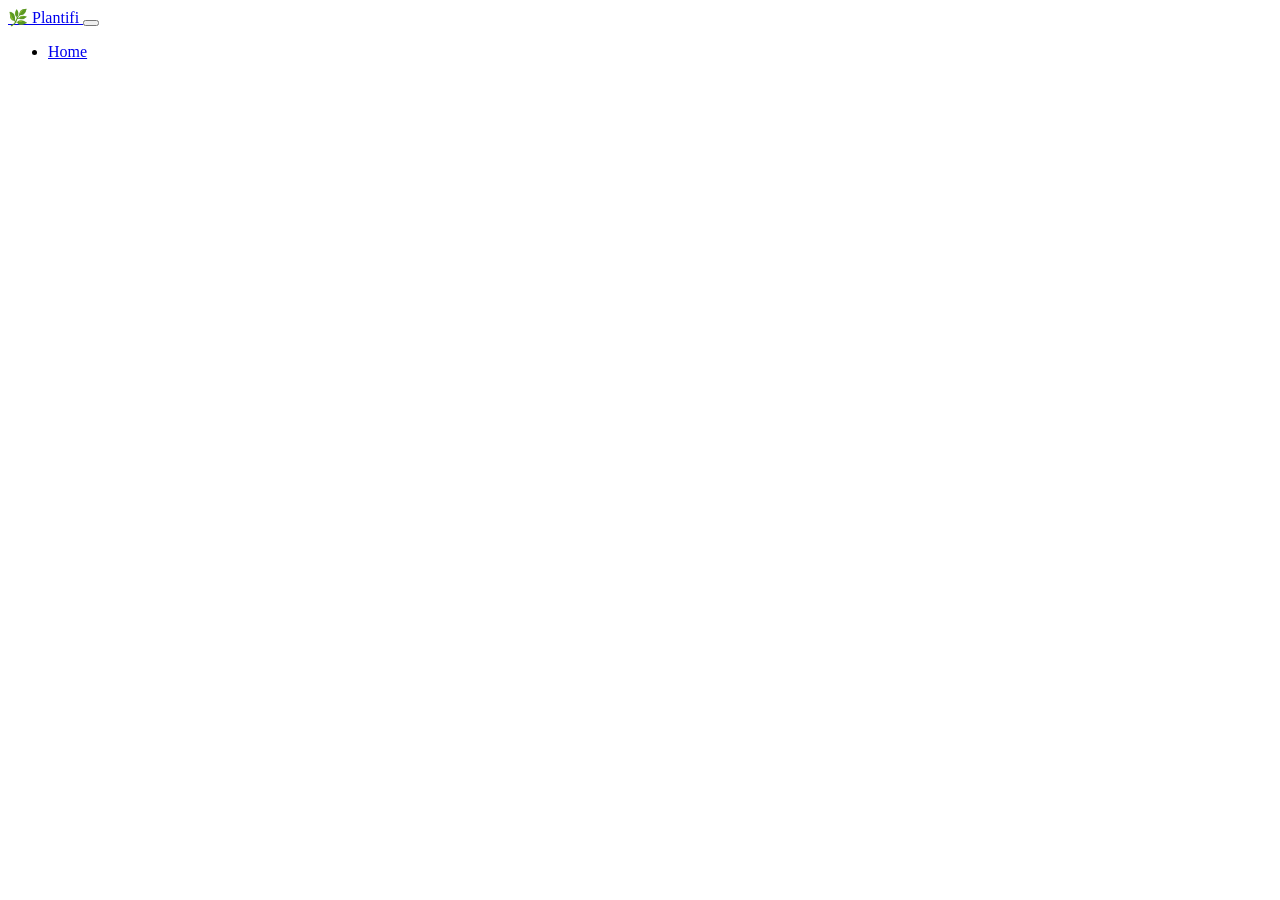
==== index.html @ bf8850d5 "Added CSS navbar styling" ====
<!DOCTYPE html>
<html lang="en">
    <head>
        <meta charset="UTF-8">
        <meta name="viewport" content="width=device-width, initial-scale=1.0">
        <title>Plantifi - Interactive Plant care & Store</title>
        <!Bootstrap 5 CSS -->
        <link rel="stylesheet" href="css/style.css">

    </head>
    <body>
        <!--Navigation Bar (Required on all pages)-->
        <nav class=""navbar navbar-expand-lg navbar-dark bg-success sticky-top">
            <div class="container">
                <a class="navbar-brand fw-bold" href="index.html"> 🌿 Plantifi </a>
                <button class="navbar-toggler" type="button" data-bs-toggle="collapse"data-bs-target="#navbarNav">
                    <span class="navbar-toggler-icon"></span>
                </button>
                <div class="collapse navbar-collapse" id="navbarNav">
                    <ul class="navbar-nav ms-auto">
                        <li class="=nav-item"><a class="nav-link active" href="index.html">Home</a> </li>
                    </ul>
                </div>
            </div>
    </body>
</html>
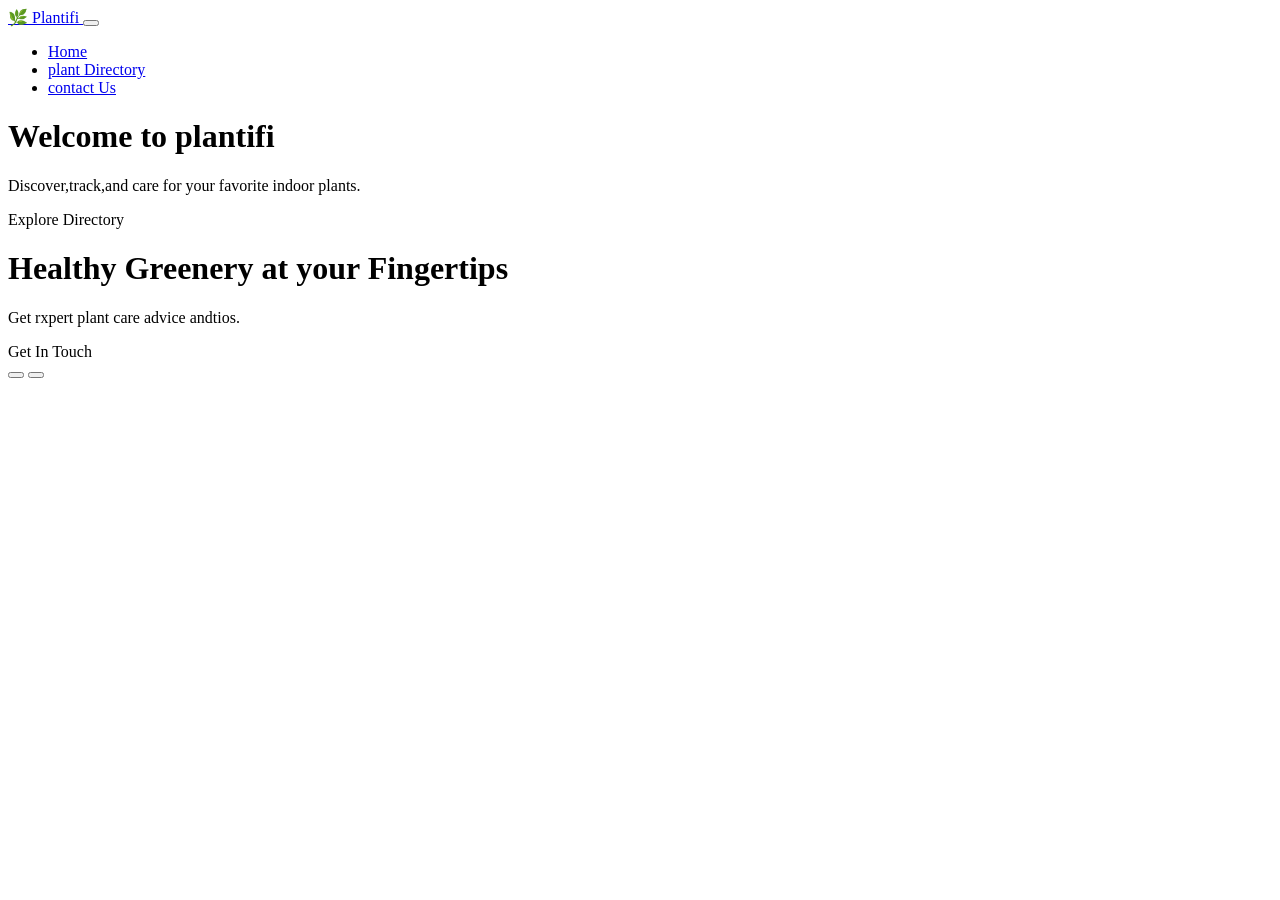
==== commit be5c93ca: "Partner updated project files" ====
--- a/index.html
+++ b/index.html
@@ -19,8 +19,35 @@
                 <div class="collapse navbar-collapse" id="navbarNav">
                     <ul class="navbar-nav ms-auto">
                         <li class="=nav-item"><a class="nav-link active" href="index.html">Home</a> </li>
+                        <li class="nav-item"> <a class="nav-link" href="directory.html"> plant Directory</a></li>
+                        <li class="=nav-item"><a class="nav-link " href="contact.html"> contact Us</a> </li>
                     </ul>
                 </div>
             </div>
+        </nav>
+        <div id ="plantCarousel"class="plantCarousel slide" data-bs-ride =" carousel">
+            <div class="carousel-inner">
+                <div class="carousel-item active">
+                    <div class="P-5 text-center bg-light text-success rounded-3 m-3">
+                        <h1 class="fw-bold"> Welcome to plantifi</h1>
+                        <p class="lead"> Discover,track,and care for your favorite indoor plants.</p>
+                        <a herf="directory.html"class="btn btn-success btn-lg">Explore Directory</a>
+                    </div>
+                </div>
+                <div class="carrousel-item">
+                    <div class="p-5 text-center bg-success text-white rounded-3 m3">
+                        <h1 class="fw-bold"> Healthy Greenery at your Fingertips</h1>
+                        <p class="lead"> Get rxpert plant care advice andtios.</p>
+                        <a herf="contact.html" class="btn btn-ligth btn-lg text-success fw-blod">Get In Touch</a>
+                    </div>
+                </div>
+            </div>
+            <button class="carousel-control-prev" type="button" data-bs-target="#plantCarousel" data-bs-slide="prev">
+                <span class="carousel-control-prev-icon bg-dark rounded-circle"></span>
+            </button>
+            <button class="carousel-control-next" type="button" data-bs-target="#plantCarousel" data-bs-slide="next">
+                <span class="carousel-control-next-icon bg-dark rounded-circle"></span>
+            </button>
+        </div>
     </body>
 </html>
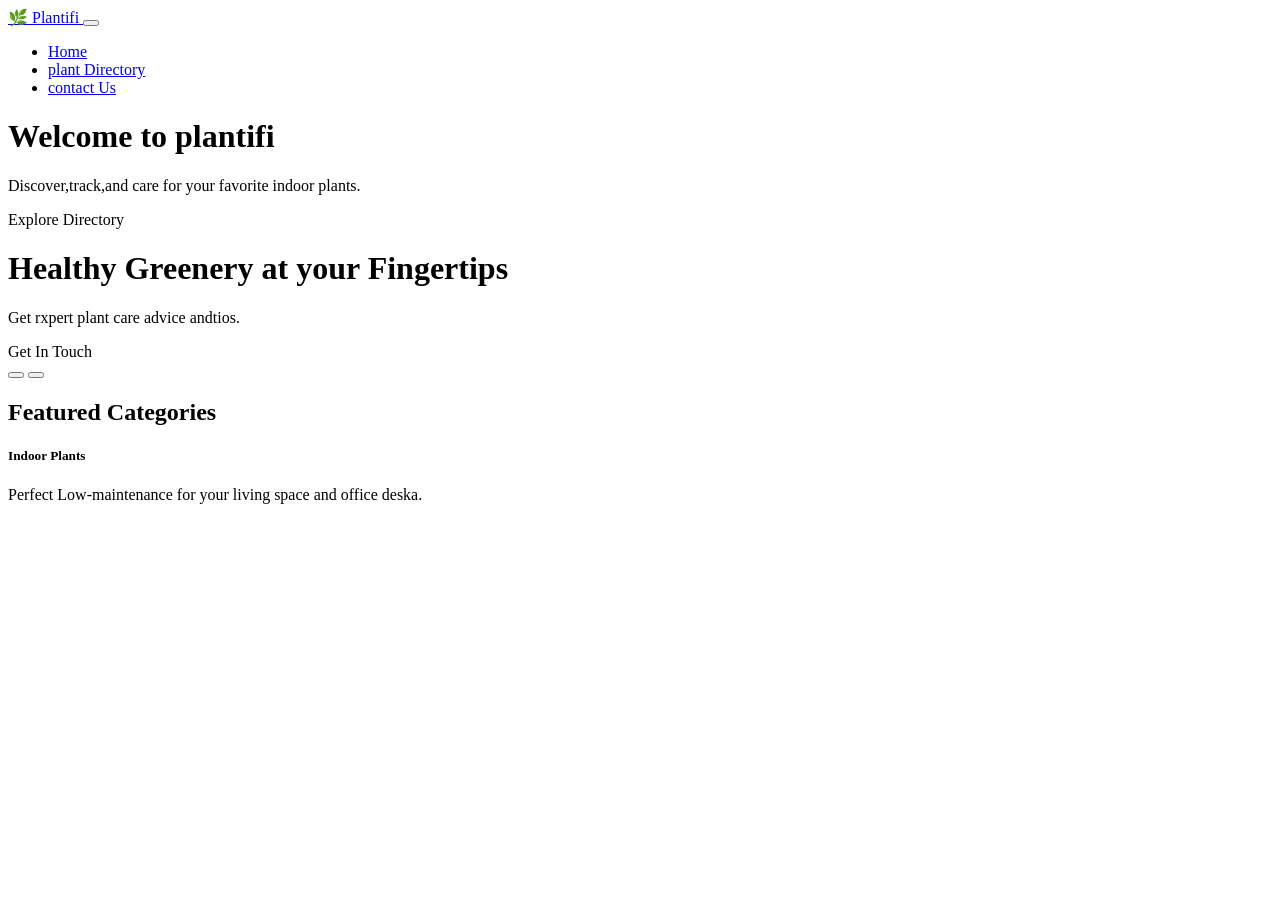
==== commit 7d682bae: "Patner updated project files" ====
--- a/index.html
+++ b/index.html
@@ -49,5 +49,23 @@
                 <span class="carousel-control-next-icon bg-dark rounded-circle"></span>
             </button>
         </div>
+        <!--Main Content Container-->
+        <div class="container my-5">
+            <h2 class="text-center text-success md-4"> Featured Categories</h2>
+            <div class="row g-4 text-center">
+                <div class="col-md-4">
+                    <div class="row g-4text-center">
+                        <div calss="col-md-4">
+                            <div class="card h-100 shadow-sm border-0">
+                                <div class="card-body">
+                                    <h5 class="cars-title text-success">Indoor Plants</h5>
+                                    <p class="card-text">Perfect Low-maintenance for your living space and office deska.</p>
+                                </div>
+                            </div>
+                        </div>
+                    </div>
+                </div>
+            </div>
+        </div>
     </body>
 </html>
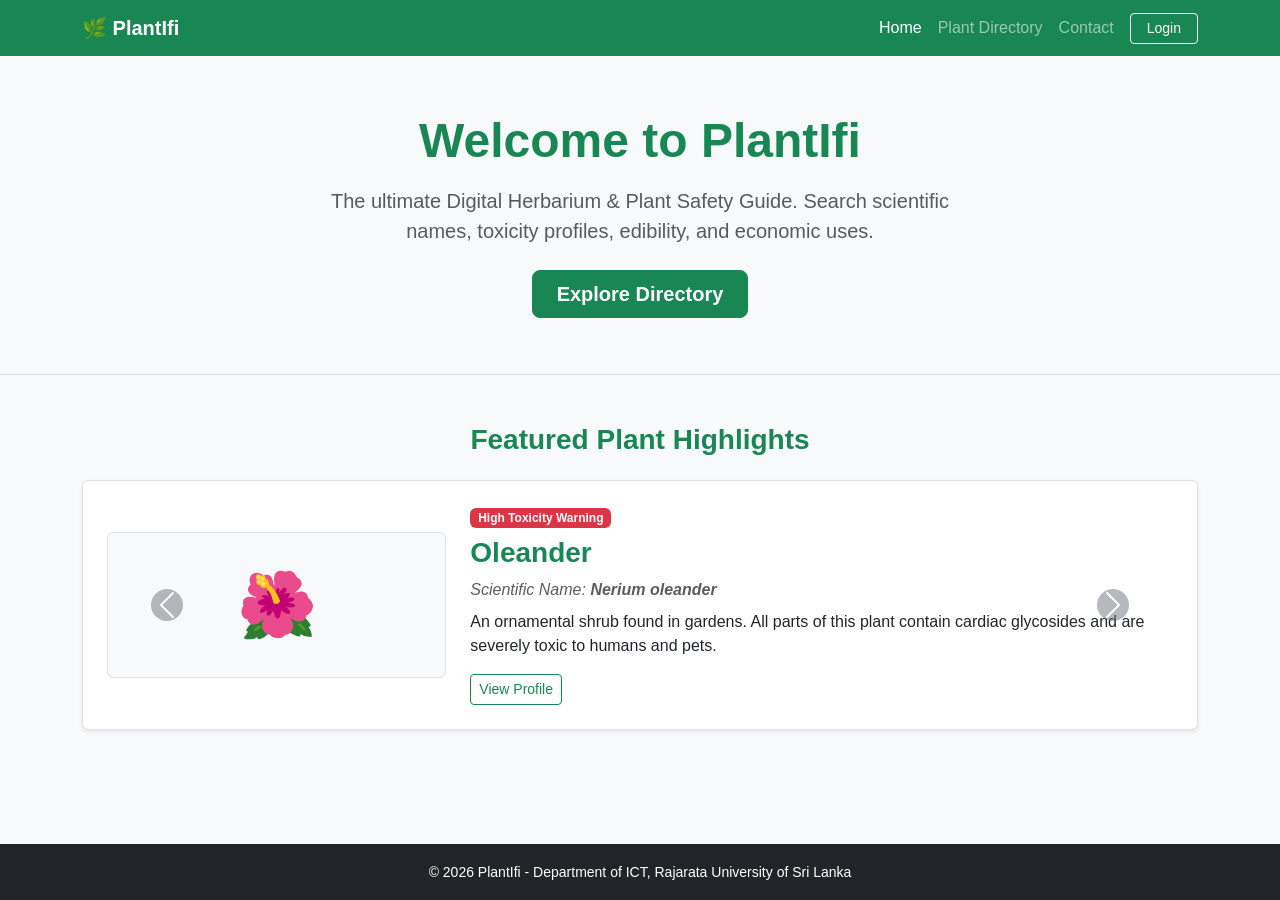
==== commit 327e024e: "Updated code structure based on phase 1 proposal" ====
--- a/index.html
+++ b/index.html
@@ -1,71 +1,105 @@
 <!DOCTYPE html>
 <html lang="en">
-    <head>
-        <meta charset="UTF-8">
-        <meta name="viewport" content="width=device-width, initial-scale=1.0">
-        <title>Plantifi - Interactive Plant care & Store</title>
-        <!Bootstrap 5 CSS -->
-        <link rel="stylesheet" href="css/style.css">
+<head>
+    <meta charset="UTF-8">
+    <meta name="viewport" content="width=device-width, initial-scale=1.0">
+    <title>PlantIfi - Botanical Database & Safety Guide</title>
+    <link href="https://cdn.jsdelivr.net/npm/bootstrap@5.3.2/dist/css/bootstrap.min.css" rel="stylesheet">
+    <link rel="stylesheet" href="css/style.css">
+    <link rel="icon" type="image/png" href="images/logo.png">
+</head>
+<body>
 
-    </head>
-    <body>
-        <!--Navigation Bar (Required on all pages)-->
-        <nav class=""navbar navbar-expand-lg navbar-dark bg-success sticky-top">
-            <div class="container">
-                <a class="navbar-brand fw-bold" href="index.html"> 🌿 Plantifi </a>
-                <button class="navbar-toggler" type="button" data-bs-toggle="collapse"data-bs-target="#navbarNav">
-                    <span class="navbar-toggler-icon"></span>
-                </button>
-                <div class="collapse navbar-collapse" id="navbarNav">
-                    <ul class="navbar-nav ms-auto">
-                        <li class="=nav-item"><a class="nav-link active" href="index.html">Home</a> </li>
-                        <li class="nav-item"> <a class="nav-link" href="directory.html"> plant Directory</a></li>
-                        <li class="=nav-item"><a class="nav-link " href="contact.html"> contact Us</a> </li>
-                    </ul>
-                </div>
+    <nav class="navbar navbar-expand-lg navbar-dark bg-success sticky-top">
+        <div class="container">
+            <a class="navbar-brand d-flex align-items-center gap-2" href="index.html">
+                <img src="images/logo.png" alt="PlantIfi" width="35" height="35" class="bg-white rounded-circle p-1" onerror="this.style.display='none'">
+                <span class="fw-bold"> 🌿 PlantIfi</span>
+            </a>
+            
+            <button class="navbar-toggler" type="button" data-bs-toggle="collapse" data-bs-target="#navMenu">
+                <span class="navbar-toggler-icon"></span>
+            </button>
+
+            <div class="collapse navbar-collapse" id="navMenu">
+                <ul class="navbar-nav ms-auto align-items-lg-center">
+                    <li class="nav-item"><a class="nav-link active" href="index.html">Home</a></li>
+                    <li class="nav-item"><a class="nav-link" href="directory.html">Plant Directory</a></li>
+                    <li class="nav-item"><a class="nav-link" href="contact.html">Contact</a></li>
+                    <li class="nav-item ms-lg-2"><a class="btn btn-outline-light btn-sm px-3" href="login.html">Login</a></li>
+                </ul>
             </div>
-        </nav>
-        <div id ="plantCarousel"class="plantCarousel slide" data-bs-ride =" carousel">
+        </div>
+    </nav>
+
+    <header class="bg-light py-5 text-center border-bottom">
+        <div class="container my-2">
+            <h1 class="fw-bold text-success display-5 mb-3">Welcome to PlantIfi</h1>
+            <p class="lead text-muted mx-auto" style="max-width: 650px;">
+                The ultimate Digital Herbarium & Plant Safety Guide. Search scientific names, toxicity profiles, edibility, and economic uses.
+            </p>
+            <a href="directory.html" class="btn btn-success btn-lg mt-2 fw-semibold px-4">Explore Directory</a>
+        </div>
+    </header>
+
+    <main class="container my-5">
+        <h3 class="text-center text-success fw-bold mb-4">Featured Plant Highlights</h3>
+
+        <div id="featuredSlider" class="carousel slide border rounded bg-white shadow-sm p-4" data-bs-ride="carousel">
             <div class="carousel-inner">
+                
                 <div class="carousel-item active">
-                    <div class="P-5 text-center bg-light text-success rounded-3 m-3">
-                        <h1 class="fw-bold"> Welcome to plantifi</h1>
-                        <p class="lead"> Discover,track,and care for your favorite indoor plants.</p>
-                        <a herf="directory.html"class="btn btn-success btn-lg">Explore Directory</a>
-                    </div>
-                </div>
-                <div class="carrousel-item">
-                    <div class="p-5 text-center bg-success text-white rounded-3 m3">
-                        <h1 class="fw-bold"> Healthy Greenery at your Fingertips</h1>
-                        <p class="lead"> Get rxpert plant care advice andtios.</p>
-                        <a herf="contact.html" class="btn btn-ligth btn-lg text-success fw-blod">Get In Touch</a>
-                    </div>
-                </div>
-            </div>
-            <button class="carousel-control-prev" type="button" data-bs-target="#plantCarousel" data-bs-slide="prev">
-                <span class="carousel-control-prev-icon bg-dark rounded-circle"></span>
-            </button>
-            <button class="carousel-control-next" type="button" data-bs-target="#plantCarousel" data-bs-slide="next">
-                <span class="carousel-control-next-icon bg-dark rounded-circle"></span>
-            </button>
-        </div>
-        <!--Main Content Container-->
-        <div class="container my-5">
-            <h2 class="text-center text-success md-4"> Featured Categories</h2>
-            <div class="row g-4 text-center">
-                <div class="col-md-4">
-                    <div class="row g-4text-center">
-                        <div calss="col-md-4">
-                            <div class="card h-100 shadow-sm border-0">
-                                <div class="card-body">
-                                    <h5 class="cars-title text-success">Indoor Plants</h5>
-                                    <p class="card-text">Perfect Low-maintenance for your living space and office deska.</p>
-                                </div>
+                    <div class="row align-items-center text-center text-md-start">
+                        <div class="col-md-4 text-center mb-3 mb-md-0">
+                            <div class="bg-light p-4 rounded border">
+                                <span style="font-size: 4rem;">🌺</span>
                             </div>
+                        </div>
+                        <div class="col-md-8">
+                            <span class="badge bg-danger mb-2">High Toxicity Warning</span>
+                            <h3 class="fw-bold text-success">Oleander</h3>
+                            <p class="text-muted fst-italic mb-2">Scientific Name: <strong>Nerium oleander</strong></p>
+                            <p>An ornamental shrub found in gardens. All parts of this plant contain cardiac glycosides and are severely toxic to humans and pets.</p>
+                            <a href="directory.html" class="btn btn-outline-success btn-sm">View Profile</a>
                         </div>
                     </div>
                 </div>
+
+                <div class="carousel-item">
+                    <div class="row align-items-center text-center text-md-start">
+                        <div class="col-md-4 text-center mb-3 mb-md-0">
+                            <div class="bg-light p-4 rounded border">
+                                <span style="font-size: 4rem;">🪵</span>
+                            </div>
+                        </div>
+                        <div class="col-md-8">
+                            <span class="badge bg-primary mb-2">Economic Value</span>
+                            <h3 class="fw-bold text-success">Teak Tree</h3>
+                            <p class="text-muted fst-italic mb-2">Scientific Name: <strong>Tectona grandis</strong></p>
+                            <p>A large tropical hardwood species harvested for commercial timber, outdoor furniture, and durable construction.</p>
+                            <a href="directory.html" class="btn btn-outline-success btn-sm">View Profile</a>
+                        </div>
+                    </div>
+                </div>
+
             </div>
+
+            <button class="carousel-control-prev" type="button" data-bs-target="#featuredSlider" data-bs-slide="prev">
+                <span class="carousel-control-prev-icon bg-secondary rounded-circle p-2"></span>
+            </button>
+            <button class="carousel-control-next" type="button" data-bs-target="#featuredSlider" data-bs-slide="next">
+                <span class="carousel-control-next-icon bg-secondary rounded-circle p-2"></span>
+            </button>
         </div>
-    </body>
+    </main>
+
+    <footer class="bg-dark text-white text-center py-3 mt-auto">
+        <div class="container">
+            <small>&copy; 2026 PlantIfi - Department of ICT, Rajarata University of Sri Lanka</small>
+        </div>
+    </footer>
+
+    <script src="https://cdn.jsdelivr.net/npm/bootstrap@5.3.2/dist/bootstrap.bundle.min.js"></script>
+    <script src="js/script.js"></script>
+</body>
 </html>
--- a/css/style.css
+++ b/css/style.css
@@ -0,0 +1,21 @@
+/* Custom Global Styles for Plantifi */
+body {
+    font-family: 'Segoe UI', Tahoma, Geneva, Verdana, sans-serif;
+    background-color: #f8f9fa;
+    display: flex;
+    flex-direction: column;
+    min-height: 100vh;
+}
+
+.card {
+    transition: transform 0.2s ease, box-shadow 0.2s ease;
+}
+
+.card:hover {
+    transform: translateY(-5px);
+    box-shadow: 0 8px 20px rgba(0, 0, 0, 0.12) !important;
+}
+
+footer {
+    margin-top: auto;
+}
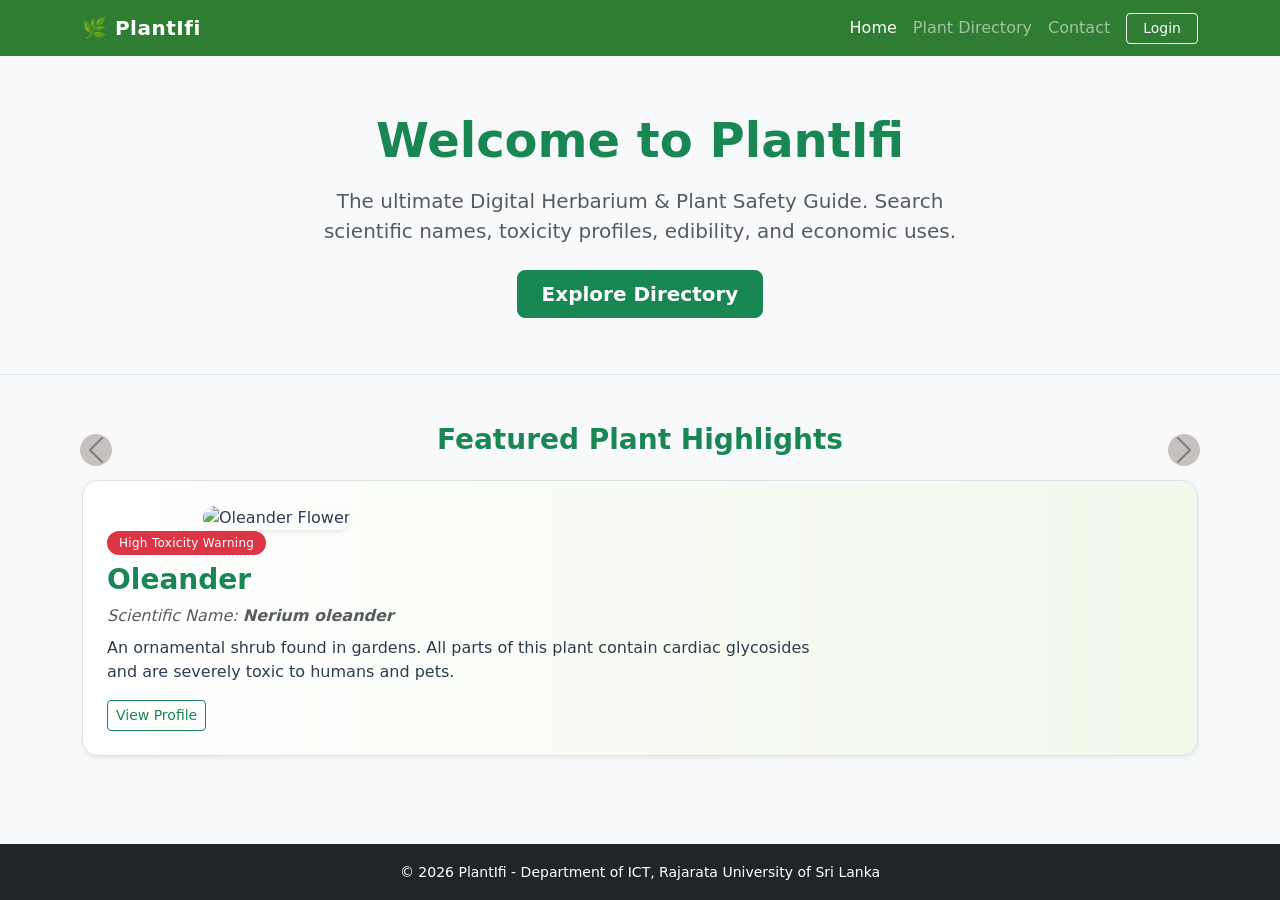
==== commit d3151d32: "Update plant directory styles" ====
--- a/index.html
+++ b/index.html
@@ -50,9 +50,11 @@
                 
                 <div class="carousel-item active">
                     <div class="row align-items-center text-center text-md-start">
-                        <div class="col-md-4 text-center mb-3 mb-md-0">
-                            <div class="bg-light p-4 rounded border">
-                                <span style="font-size: 4rem;">🌺</span>
+                        <div class="col-md-4 text-center">
+                            <img src="https://images.unsplash.com/photo-1598880940080-ff9a29891b85?q=80&w=600"
+                                 alt="Oleander Flower"
+                                class="img-fluid rounded-4 shadow-sm object-fit-cover"
+                                style="max-height: 250px; width: 100;">
                             </div>
                         </div>
                         <div class="col-md-8">
--- a/css/style.css
+++ b/css/style.css
@@ -1,21 +1,93 @@
-/* Custom Global Styles for Plantifi */
+/* Custom Botanical Theme Color Palette */
+:root {
+    --primary-green: #2e7d32;
+    --dark-green: #1b5e20;
+    --light-green: #e8f5e9;
+    --accent-gold: #fbc02d;
+    --text-dark: #2c3e50;
+    --card-shadow: 0 10px 20px rgba(0, 0, 0, 0.05);
+    --hover-shadow: 0 15px 30px rgba(46, 125, 50, 0.15);
+}
+
 body {
-    font-family: 'Segoe UI', Tahoma, Geneva, Verdana, sans-serif;
+    font-family: 'Segoe UI', system-ui, -apple-system, sans-serif;
+    color: var(--text-dark);
     background-color: #f8f9fa;
     display: flex;
     flex-direction: column;
     min-height: 100vh;
 }
 
-.card {
-    transition: transform 0.2s ease, box-shadow 0.2s ease;
+/* Navbar Custom Styling */
+.navbar {
+    background-color: var(--primary-green) !important;
+    transition: background-color 0.3s ease;
 }
 
-.card:hover {
-    transform: translateY(-5px);
-    box-shadow: 0 8px 20px rgba(0, 0, 0, 0.12) !important;
+.navbar-brand span {
+    letter-spacing: 0.5px;
 }
 
+.nav-link {
+    transition: color 0.2s ease, transform 0.2s ease;
+}
+
+.nav-link:hover {
+    color: #ffffff !important;
+    transform: translateY(-1px);
+}
+
+/* Interactive Card Animations */
+.plant-card .card {
+    transition: all 0.3s cubic-bezier(0.165, 0.84, 0.44, 1);
+    border-radius: 12px;
+    overflow: hidden;
+    background: #ffffff;
+}
+
+.plant-card .card:hover {
+    transform: translateY(-8px);
+    box-shadow: var(--hover-shadow) !important;
+}
+
+/* Emoji / Image Container Styling */
+.card-img-placeholder {
+    background: linear-gradient(135deg, #e8f5e9 0%, #c8e6c9 100%);
+    border-bottom: 1px solid rgba(0,0,0,0.05);
+}
+
+/* Badges Styling */
+.badge {
+    padding: 6px 12px;
+    font-weight: 500;
+    letter-spacing: 0.3px;
+    border-radius: 20px;
+}
+
+/* Carousel Custom Styling */
+#featuredSlider {
+    border-radius: 16px !important;
+    background: linear-gradient(to right, #ffffff, #f1f8e9);
+}
+
+.carousel-control-prev-icon,
+.carousel-control-next-icon {
+    filter: invert(1);
+}
+
+/* Form Polish */
+.form-control:focus, .form-select:focus {
+    border-color: var(--primary-green);
+    box-shadow: 0 0 0 0.25rem rgba(46, 125, 50, 0.25);
+}
+
+.form-check-input:checked {
+    background-color: var(--primary-green);
+    border-color: var(--primary-green);
+}
+
+/* Footer Pin to Bottom */
 footer {
     margin-top: auto;
+    background-color: #1a252f !important;
 }
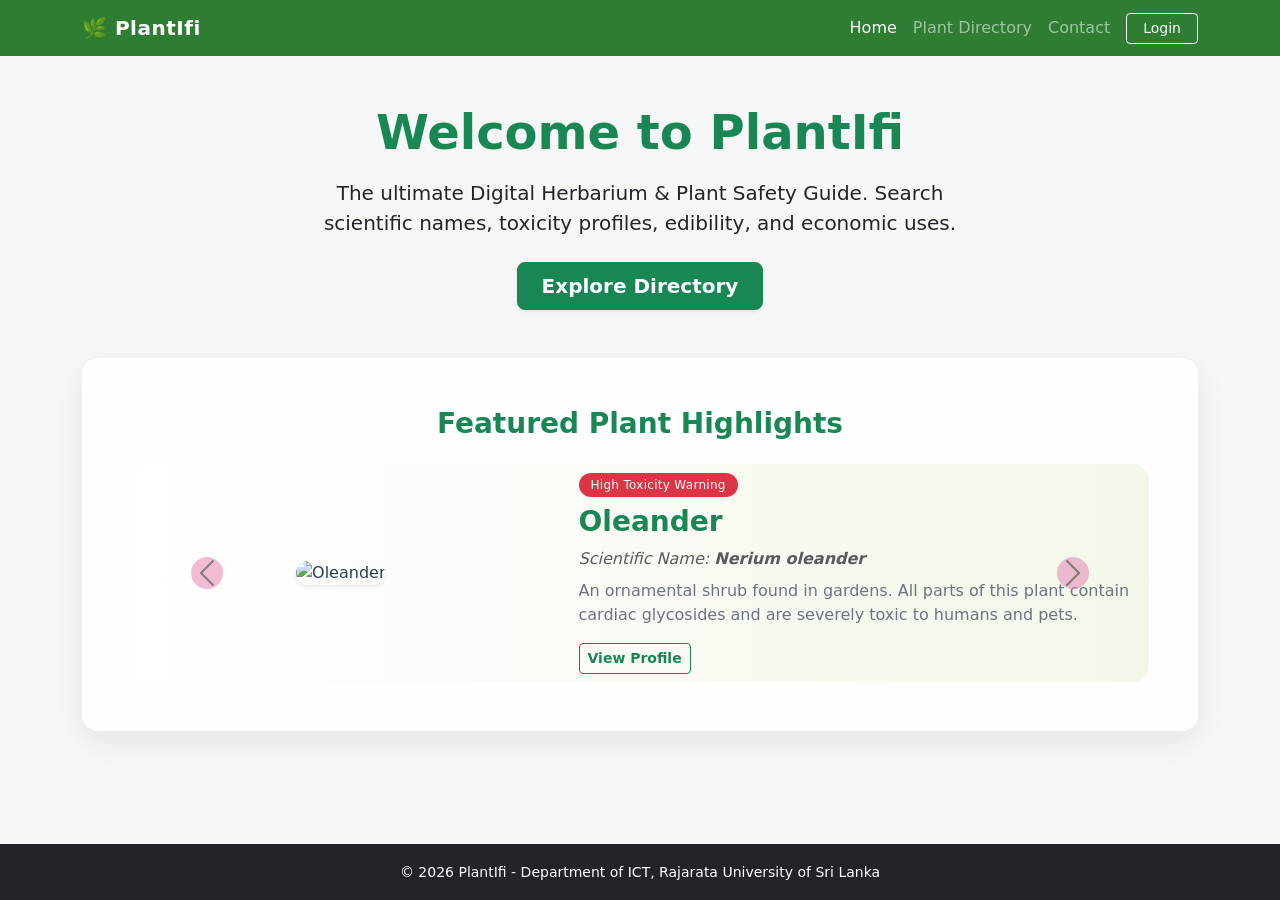
==== commit 7cc5a810: "Added nature background image and glassmorphism styling to index.html" ====
--- a/index.html
+++ b/index.html
@@ -8,8 +8,9 @@
     <link rel="stylesheet" href="css/style.css">
     <link rel="icon" type="image/png" href="images/logo.png">
 </head>
-<body>
+<body class="d-flex flex-column min-vh-100">
 
+    <!-- Navigation Bar -->
     <nav class="navbar navbar-expand-lg navbar-dark bg-success sticky-top">
         <div class="container">
             <a class="navbar-brand d-flex align-items-center gap-2" href="index.html">
@@ -32,76 +33,89 @@
         </div>
     </nav>
 
-    <header class="bg-light py-5 text-center border-bottom">
-        <div class="container my-2">
-            <h1 class="fw-bold text-success display-5 mb-3">Welcome to PlantIfi</h1>
-            <p class="lead text-muted mx-auto" style="max-width: 650px;">
-                The ultimate Digital Herbarium & Plant Safety Guide. Search scientific names, toxicity profiles, edibility, and economic uses.
-            </p>
-            <a href="directory.html" class="btn btn-success btn-lg mt-2 fw-semibold px-4">Explore Directory</a>
-        </div>
-    </header>
+    <!-- Main Wrapper with Soft Nature Background -->
+    <div class="hero-bg-section py-5 flex-grow-1">
+        
+        <!-- Header Section -->
+        <header class="text-center mb-5">
+            <div class="container">
+                <h1 class="fw-bold text-success display-5 mb-3">Welcome to PlantIfi</h1>
+                <p class="lead text-dark fw-medium mx-auto" style="max-width: 650px;">
+                    The ultimate Digital Herbarium & Plant Safety Guide. Search scientific names, toxicity profiles, edibility, and economic uses.
+                </p>
+                <a href="directory.html" class="btn btn-success btn-lg mt-2 fw-semibold px-4 shadow-sm">Explore Directory</a>
+            </div>
+        </header>
 
-    <main class="container my-5">
-        <h3 class="text-center text-success fw-bold mb-4">Featured Plant Highlights</h3>
+        <!-- Featured Section with Translucent Glass Styling -->
+        <main class="container">
+            <div class="glass-card-box rounded-4 p-4 p-md-5">
+                <h3 class="text-center text-success fw-bold mb-4">Featured Plant Highlights</h3>
 
-        <div id="featuredSlider" class="carousel slide border rounded bg-white shadow-sm p-4" data-bs-ride="carousel">
-            <div class="carousel-inner">
-                
-                <div class="carousel-item active">
-                    <div class="row align-items-center text-center text-md-start">
-                        <div class="col-md-4 text-center">
-                            <img src="https://images.unsplash.com/photo-1598880940080-ff9a29891b85?q=80&w=600"
-                                 alt="Oleander Flower"
-                                class="img-fluid rounded-4 shadow-sm object-fit-cover"
-                                style="max-height: 250px; width: 100;">
+                <div id="featuredSlider" class="carousel slide border-0 p-2" data-bs-ride="carousel">
+                    <div class="carousel-inner">
+                        
+                        <!-- Slide 1: Oleander -->
+                        <div class="carousel-item active">
+                            <div class="row align-items-center text-center text-md-start">
+                                <div class="col-md-5 text-center mb-3 mb-md-0">
+                                    <img src="https://images.unsplash.com/photo-1598880940080-ff9a29891b85?q=80&w=800" 
+                                         alt="Oleander" 
+                                         class="img-fluid rounded-4 shadow-sm object-fit-cover w-100" 
+                                         style="height: 250px;">
+                                </div>
+                                <div class="col-md-7 ps-md-4">
+                                    <span class="badge bg-danger mb-2">High Toxicity Warning</span>
+                                    <h3 class="fw-bold text-success">Oleander</h3>
+                                    <p class="text-muted fst-italic mb-2">Scientific Name: <strong>Nerium oleander</strong></p>
+                                    <p class="text-secondary">An ornamental shrub found in gardens. All parts of this plant contain cardiac glycosides and are severely toxic to humans and pets.</p>
+                                    <a href="directory.html" class="btn btn-outline-success btn-sm fw-semibold">View Profile</a>
+                                </div>
                             </div>
                         </div>
-                        <div class="col-md-8">
-                            <span class="badge bg-danger mb-2">High Toxicity Warning</span>
-                            <h3 class="fw-bold text-success">Oleander</h3>
-                            <p class="text-muted fst-italic mb-2">Scientific Name: <strong>Nerium oleander</strong></p>
-                            <p>An ornamental shrub found in gardens. All parts of this plant contain cardiac glycosides and are severely toxic to humans and pets.</p>
-                            <a href="directory.html" class="btn btn-outline-success btn-sm">View Profile</a>
-                        </div>
-                    </div>
-                </div>
 
-                <div class="carousel-item">
-                    <div class="row align-items-center text-center text-md-start">
-                        <div class="col-md-4 text-center mb-3 mb-md-0">
-                            <div class="bg-light p-4 rounded border">
-                                <span style="font-size: 4rem;">🪵</span>
+                        <!-- Slide 2: Teak Tree -->
+                        <div class="carousel-item">
+                            <div class="row align-items-center text-center text-md-start">
+                                <div class="col-md-5 text-center mb-3 mb-md-0">
+                                    <img src="https://images.unsplash.com/photo-1542273917363-3b1817f69a2d?q=80&w=800" 
+                                         alt="Teak Tree" 
+                                         class="img-fluid rounded-4 shadow-sm object-fit-cover w-100" 
+                                         style="height: 250px;">
+                                </div>
+                                <div class="col-md-7 ps-md-4">
+                                    <span class="badge bg-primary mb-2">Economic Value</span>
+                                    <h3 class="fw-bold text-success">Teak Tree</h3>
+                                    <p class="text-muted fst-italic mb-2">Scientific Name: <strong>Tectona grandis</strong></p>
+                                    <p class="text-secondary">A large tropical hardwood species harvested for commercial timber, outdoor furniture, and durable construction.</p>
+                                    <a href="directory.html" class="btn btn-outline-success btn-sm fw-semibold">View Profile</a>
+                                </div>
                             </div>
                         </div>
-                        <div class="col-md-8">
-                            <span class="badge bg-primary mb-2">Economic Value</span>
-                            <h3 class="fw-bold text-success">Teak Tree</h3>
-                            <p class="text-muted fst-italic mb-2">Scientific Name: <strong>Tectona grandis</strong></p>
-                            <p>A large tropical hardwood species harvested for commercial timber, outdoor furniture, and durable construction.</p>
-                            <a href="directory.html" class="btn btn-outline-success btn-sm">View Profile</a>
-                        </div>
+
                     </div>
+
+                    <!-- Carousel Controls -->
+                    <button class="carousel-control-prev" type="button" data-bs-target="#featuredSlider" data-bs-slide="prev">
+                        <span class="carousel-control-prev-icon bg-success rounded-circle p-2 shadow-sm"></span>
+                    </button>
+                    <button class="carousel-control-next" type="button" data-bs-target="#featuredSlider" data-bs-slide="next">
+                        <span class="carousel-control-next-icon bg-success rounded-circle p-2 shadow-sm"></span>
+                    </button>
                 </div>
+            </div>
+        </main>
 
-            </div>
+    </div>
 
-            <button class="carousel-control-prev" type="button" data-bs-target="#featuredSlider" data-bs-slide="prev">
-                <span class="carousel-control-prev-icon bg-secondary rounded-circle p-2"></span>
-            </button>
-            <button class="carousel-control-next" type="button" data-bs-target="#featuredSlider" data-bs-slide="next">
-                <span class="carousel-control-next-icon bg-secondary rounded-circle p-2"></span>
-            </button>
-        </div>
-    </main>
-
+    <!-- Footer -->
     <footer class="bg-dark text-white text-center py-3 mt-auto">
         <div class="container">
             <small>&copy; 2026 PlantIfi - Department of ICT, Rajarata University of Sri Lanka</small>
         </div>
     </footer>
 
-    <script src="https://cdn.jsdelivr.net/npm/bootstrap@5.3.2/dist/bootstrap.bundle.min.js"></script>
+    <script src="https://cdn.jsdelivr.net/npm/bootstrap@5.3.2/dist/js/bootstrap.bundle.min.js"></script>
     <script src="js/script.js"></script>
 </body>
 </html>
--- a/css/style.css
+++ b/css/style.css
@@ -90,4 +90,19 @@
 footer {
     margin-top: auto;
     background-color: #1a252f !important;
+}
+/* Full Body Nature Background */
+.hero-bg-section {
+    background: linear-gradient(rgba(245, 247, 245, 0.82), rgba(245, 247, 245, 0.82)), 
+                url('https://images.unsplash.com/photo-1518531933037-91b2f5f229cc?q=80&w=1600') no-repeat center center / cover;
+    min-height: 85vh;
+}
+
+/* Translucent Frosted Glass Box */
+.glass-card-box {
+    background: rgba(255, 255, 255, 0.85) !important;
+    backdrop-filter: blur(10px);
+    -webkit-backdrop-filter: blur(10px);
+    border: 1px solid rgba(255, 255, 255, 0.5) !important;
+    box-shadow: 0 10px 30px rgba(0, 0, 0, 0.08) !important;
 }
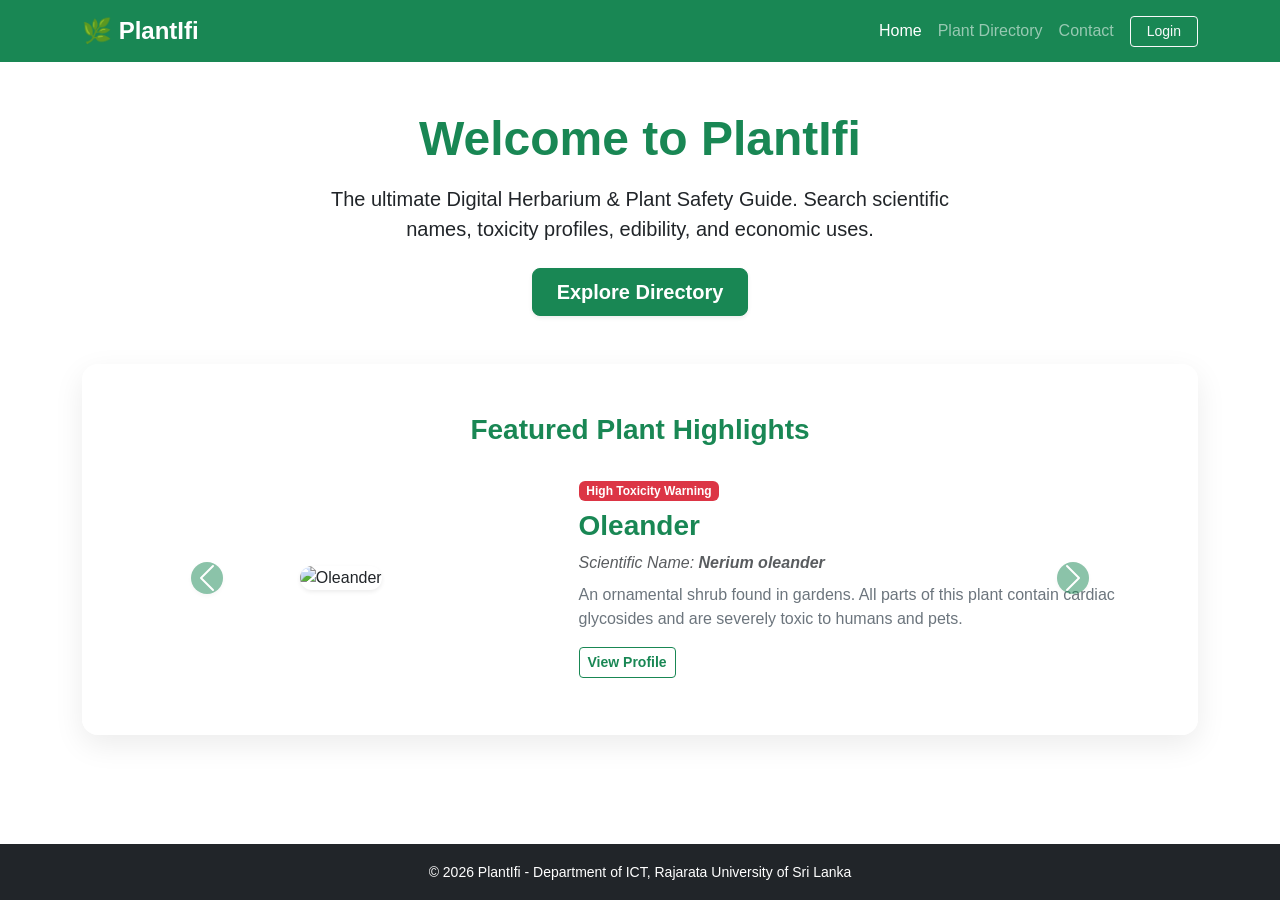
==== commit bfa9a0c5: "Fix logo path andupdate JS from validation and search" ====
--- a/index.html
+++ b/index.html
@@ -6,16 +6,13 @@
     <title>PlantIfi - Botanical Database & Safety Guide</title>
     <link href="https://cdn.jsdelivr.net/npm/bootstrap@5.3.2/dist/css/bootstrap.min.css" rel="stylesheet">
     <link rel="stylesheet" href="css/style.css">
-    <link rel="icon" type="image/png" href="images/logo.png">
 </head>
 <body class="d-flex flex-column min-vh-100">
 
-    <!-- Navigation Bar -->
     <nav class="navbar navbar-expand-lg navbar-dark bg-success sticky-top">
         <div class="container">
             <a class="navbar-brand d-flex align-items-center gap-2" href="index.html">
-                <img src="images/logo.png" alt="PlantIfi" width="35" height="35" class="bg-white rounded-circle p-1" onerror="this.style.display='none'">
-                <span class="fw-bold"> 🌿 PlantIfi</span>
+                <span class="fw-bold fs-4">🌿 PlantIfi</span>
             </a>
             
             <button class="navbar-toggler" type="button" data-bs-toggle="collapse" data-bs-target="#navMenu">
@@ -33,10 +30,8 @@
         </div>
     </nav>
 
-    <!-- Main Wrapper with Soft Nature Background -->
     <div class="hero-bg-section py-5 flex-grow-1">
         
-        <!-- Header Section -->
         <header class="text-center mb-5">
             <div class="container">
                 <h1 class="fw-bold text-success display-5 mb-3">Welcome to PlantIfi</h1>
@@ -47,7 +42,6 @@
             </div>
         </header>
 
-        <!-- Featured Section with Translucent Glass Styling -->
         <main class="container">
             <div class="glass-card-box rounded-4 p-4 p-md-5">
                 <h3 class="text-center text-success fw-bold mb-4">Featured Plant Highlights</h3>
@@ -55,7 +49,6 @@
                 <div id="featuredSlider" class="carousel slide border-0 p-2" data-bs-ride="carousel">
                     <div class="carousel-inner">
                         
-                        <!-- Slide 1: Oleander -->
                         <div class="carousel-item active">
                             <div class="row align-items-center text-center text-md-start">
                                 <div class="col-md-5 text-center mb-3 mb-md-0">
@@ -74,7 +67,6 @@
                             </div>
                         </div>
 
-                        <!-- Slide 2: Teak Tree -->
                         <div class="carousel-item">
                             <div class="row align-items-center text-center text-md-start">
                                 <div class="col-md-5 text-center mb-3 mb-md-0">
@@ -95,7 +87,6 @@
 
                     </div>
 
-                    <!-- Carousel Controls -->
                     <button class="carousel-control-prev" type="button" data-bs-target="#featuredSlider" data-bs-slide="prev">
                         <span class="carousel-control-prev-icon bg-success rounded-circle p-2 shadow-sm"></span>
                     </button>
@@ -108,7 +99,6 @@
 
     </div>
 
-    <!-- Footer -->
     <footer class="bg-dark text-white text-center py-3 mt-auto">
         <div class="container">
             <small>&copy; 2026 PlantIfi - Department of ICT, Rajarata University of Sri Lanka</small>
--- a/css/style.css
+++ b/css/style.css
@@ -1,108 +1,136 @@
-/* Custom Botanical Theme Color Palette */
-:root {
-    --primary-green: #2e7d32;
-    --dark-green: #1b5e20;
-    --light-green: #e8f5e9;
-    --accent-gold: #fbc02d;
-    --text-dark: #2c3e50;
-    --card-shadow: 0 10px 20px rgba(0, 0, 0, 0.05);
-    --hover-shadow: 0 15px 30px rgba(46, 125, 50, 0.15);
-}
+/* ==========================================================================
+   PlantIfi - Global Styles & Custom Utilities
+   ========================================================================== */
 
+/* Global Body Styling & Fixed Background */
 body {
-    font-family: 'Segoe UI', system-ui, -apple-system, sans-serif;
-    color: var(--text-dark);
-    background-color: #f8f9fa;
-    display: flex;
-    flex-direction: column;
+    font-family: 'Segoe UI', Tahoma, Geneva, Verdana, sans-serif;
+    background: linear-gradient(rgba(255, 255, 255, 0.88), rgba(255, 255, 255, 0.88)), 
+                url('https://images.pexels.com/photos/1072179/pexels-photo-1072179.jpeg?auto=compress&cs=tinysrgb&w=1600') fixed no-repeat center center/cover;
     min-height: 100vh;
 }
 
-/* Navbar Custom Styling */
-.navbar {
-    background-color: var(--primary-green) !important;
-    transition: background-color 0.3s ease;
+/* Glassmorphism Containers */
+.glass-card {
+    background: rgba(255, 255, 255, 0.8) !important;
+    backdrop-filter: blur(8px);
+    -webkit-backdrop-filter: blur(8px);
+    border: 1px solid rgba(255, 255, 255, 0.4);
+    box-shadow: 0 8px 32px rgba(0, 0, 0, 0.1);
 }
 
-.navbar-brand span {
-    letter-spacing: 0.5px;
+.glass-card-box {
+    background: rgba(255, 255, 255, 0.75) !important;
+    backdrop-filter: blur(10px);
+    -webkit-backdrop-filter: blur(10px);
+    border: 1px solid rgba(255, 255, 255, 0.5);
+    box-shadow: 0 10px 30px rgba(0, 0, 0, 0.08);
 }
 
-.nav-link {
-    transition: color 0.2s ease, transform 0.2s ease;
+.contact-glass-card {
+    background: rgba(255, 255, 255, 0.85) !important;
+    backdrop-filter: blur(12px);
+    -webkit-backdrop-filter: blur(12px);
+    border: 1px solid rgba(255, 255, 255, 0.6);
+    box-shadow: 0 12px 35px rgba(0, 0, 0, 0.12);
 }
 
-.nav-link:hover {
-    color: #ffffff !important;
-    transform: translateY(-1px);
+/* Interactive Category Pills */
+.category-pill {
+    transition: all 0.25s ease-in-out;
+    backdrop-filter: blur(6px);
+    -webkit-backdrop-filter: blur(6px);
+    border: 1px solid rgba(255, 255, 255, 0.4);
 }
 
-/* Interactive Card Animations */
-.plant-card .card {
-    transition: all 0.3s cubic-bezier(0.165, 0.84, 0.44, 1);
-    border-radius: 12px;
-    overflow: hidden;
-    background: #ffffff;
+.category-pill:hover {
+    transform: translateY(-2px);
+    box-shadow: 0 6px 16px rgba(0, 0, 0, 0.15) !important;
 }
 
-.plant-card .card:hover {
-    transform: translateY(-8px);
-    box-shadow: var(--hover-shadow) !important;
+/* ==========================================================================
+   Plant Directory Cards & Dark Overlays
+   ========================================================================== */
+.plant-card-cover {
+    background-size: cover !important;
+    background-position: center !important;
+    color: #ffffff !important;
+    border: none !important;
+    position: relative;
+    overflow: hidden;
+    min-height: 240px;
+    transition: transform 0.3s ease, box-shadow 0.3s ease;
 }
 
-/* Emoji / Image Container Styling */
-.card-img-placeholder {
-    background: linear-gradient(135deg, #e8f5e9 0%, #c8e6c9 100%);
-    border-bottom: 1px solid rgba(0,0,0,0.05);
+/* Gradient Overlay for Readable Text */
+.plant-card-cover::before {
+    content: '';
+    position: absolute;
+    top: 0; left: 0; right: 0; bottom: 0;
+    background: linear-gradient(180deg, rgba(0, 0, 0, 0.35) 0%, rgba(0, 0, 0, 0.8) 100%);
+    z-index: 1;
 }
 
-/* Badges Styling */
-.badge {
-    padding: 6px 12px;
-    font-weight: 500;
-    letter-spacing: 0.3px;
-    border-radius: 20px;
+.plant-card-cover * {
+    position: relative;
+    z-index: 2;
 }
 
-/* Carousel Custom Styling */
-#featuredSlider {
-    border-radius: 16px !important;
-    background: linear-gradient(to right, #ffffff, #f1f8e9);
+.plant-card-cover:hover {
+    transform: translateY(-5px);
+    box-shadow: 0 12px 28px rgba(0, 0, 0, 0.3) !important;
 }
 
-.carousel-control-prev-icon,
-.carousel-control-next-icon {
-    filter: invert(1);
+/* Specific Plant Background Images */
+.bg-monstera {
+    background: url('https://images.pexels.com/photos/3097770/pexels-photo-3097770.jpeg?auto=compress&cs=tinysrgb&w=800');
+}
+.bg-snakeplant {
+    background: url('https://images.pexels.com/photos/2123482/pexels-photo-2123482.jpeg?auto=compress&cs=tinysrgb&w=800');
+}
+.bg-peacelily {
+    background: url('https://images.pexels.com/photos/4505171/pexels-photo-4505171.jpeg?auto=compress&cs=tinysrgb&w=800');
+}
+.bg-aloevera {
+    background: url('https://images.pexels.com/photos/1687341/pexels-photo-1687341.jpeg?auto=compress&cs=tinysrgb&w=800');
+}
+.bg-fiddleleaf {
+    background: url('https://images.pexels.com/photos/7084310/pexels-photo-7084310.jpeg?auto=compress&cs=tinysrgb&w=800');
+}
+.bg-lavender {
+    background: url('https://images.pexels.com/photos/207518/pexels-photo-207518.jpeg?auto=compress&cs=tinysrgb&w=800');
+}
+.bg-basil {
+    background: url('https://images.pexels.com/photos/1087902/pexels-photo-1087902.jpeg?auto=compress&cs=tinysrgb&w=800');
+}
+.bg-oleander {
+    background: url('https://images.pexels.com/photos/6208087/pexels-photo-6208087.jpeg?auto=compress&cs=tinysrgb&w=800');
+}
+.bg-orchid {
+    background: url('https://images.pexels.com/photos/1407305/pexels-photo-1407305.jpeg?auto=compress&cs=tinysrgb&w=800');
 }
 
-/* Form Polish */
-.form-control:focus, .form-select:focus {
-    border-color: var(--primary-green);
-    box-shadow: 0 0 0 0.25rem rgba(46, 125, 50, 0.25);
+/* ==========================================================================
+   Contact Page Elements & Custom Form Inputs
+   ========================================================================== */
+.info-box-card {
+    background: rgba(25, 135, 84, 0.08);
+    border: 1px solid rgba(25, 135, 84, 0.2);
+    transition: transform 0.3s ease;
 }
 
-.form-check-input:checked {
-    background-color: var(--primary-green);
-    border-color: var(--primary-green);
+.info-box-card:hover {
+    transform: translateY(-3px);
 }
 
-/* Footer Pin to Bottom */
-footer {
-    margin-top: auto;
-    background-color: #1a252f !important;
-}
-/* Full Body Nature Background */
-.hero-bg-section {
-    background: linear-gradient(rgba(245, 247, 245, 0.82), rgba(245, 247, 245, 0.82)), 
-                url('https://images.unsplash.com/photo-1518531933037-91b2f5f229cc?q=80&w=1600') no-repeat center center / cover;
-    min-height: 85vh;
+.custom-input {
+    background: rgba(255, 255, 255, 0.9) !important;
+    border: 1px solid #ced4da;
+    padding: 0.75rem 1rem;
+    transition: all 0.25s ease;
 }
 
-/* Translucent Frosted Glass Box */
-.glass-card-box {
-    background: rgba(255, 255, 255, 0.85) !important;
-    backdrop-filter: blur(10px);
-    -webkit-backdrop-filter: blur(10px);
-    border: 1px solid rgba(255, 255, 255, 0.5) !important;
-    box-shadow: 0 10px 30px rgba(0, 0, 0, 0.08) !important;
+.custom-input:focus {
+    border-color: #198754;
+    box-shadow: 0 0 0 0.25rem rgba(25, 135, 84, 0.25);
 }
